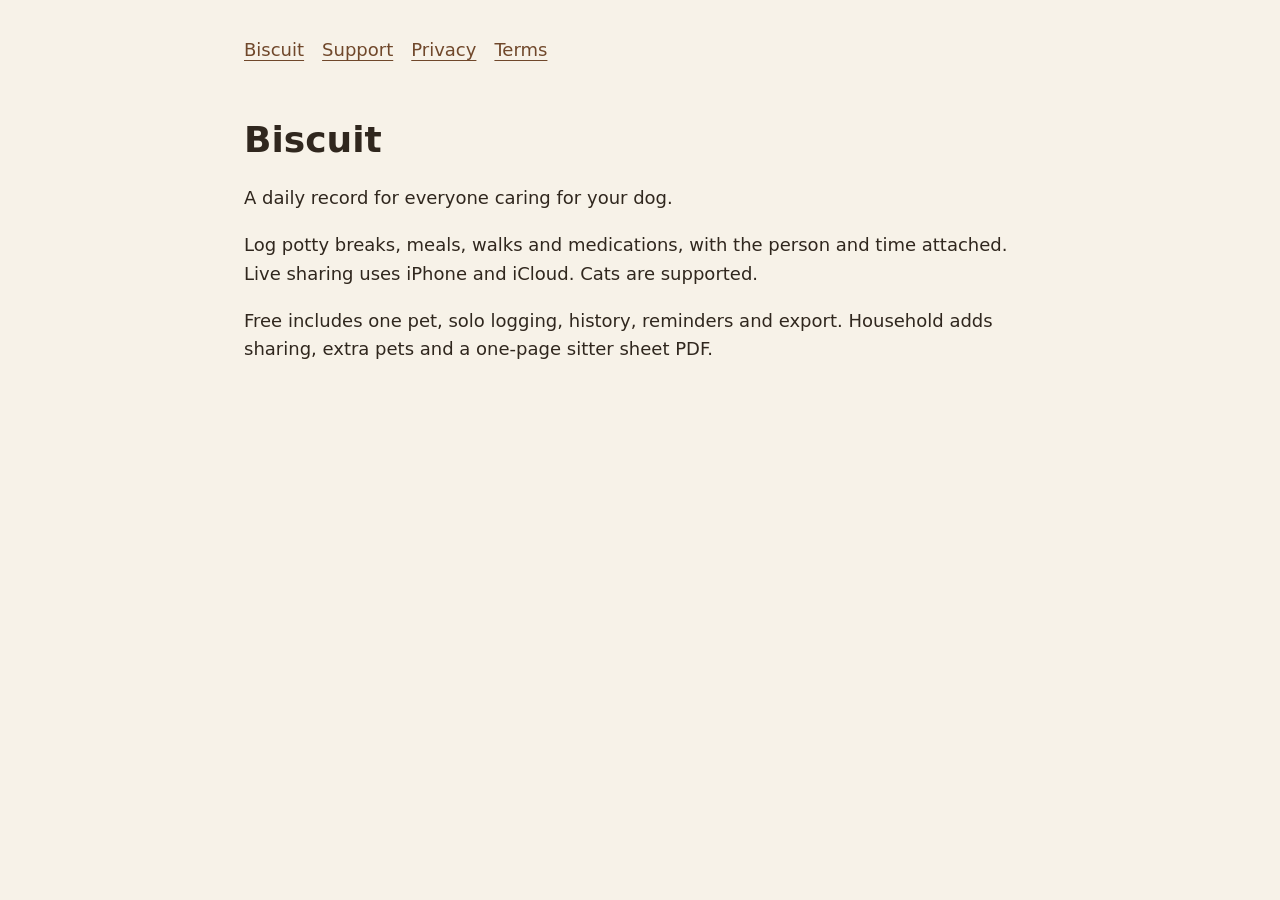
==== docs/index.html @ 678df480 "feat: Biscuit v1, shared pet care log with TestFlight suggestions" ====
<!doctype html>
<html lang="en"><head><meta charset="utf-8"><meta name="viewport" content="width=device-width,initial-scale=1"><title>Biscuit | Biscuit</title><link rel="stylesheet" href="style.css"></head><body><nav><a href="index.html">Biscuit</a><a href="support.html">Support</a><a href="privacy-policy.html">Privacy</a><a href="terms.html">Terms</a></nav><main><h1>Biscuit</h1><p>A daily record for everyone caring for your dog.</p><p>Log potty breaks, meals, walks and medications, with the person and time attached. Live sharing uses iPhone and iCloud. Cats are supported.</p><p>Free includes one pet, solo logging, history, reminders and export. Household adds sharing, extra pets and a one-page sitter sheet PDF.</p></main></body></html>
---- docs/style.css ----
:root { color-scheme: light dark; font: 18px/1.6 system-ui, sans-serif; background: #f7f2e8; color: #30271e; }
body { max-width: 44rem; margin: auto; padding: 2rem 1.25rem 4rem; }
a { color: #70482b; text-underline-offset: .2em; }
h1 { line-height: 1.15; } h2 { margin-top: 2rem; }
nav { display: flex; flex-wrap: wrap; gap: 1rem; margin-bottom: 3rem; }
@media (prefers-color-scheme: dark) { :root { background: #191816; color: #f0e7d7; } a { color: #e6b67d; } }
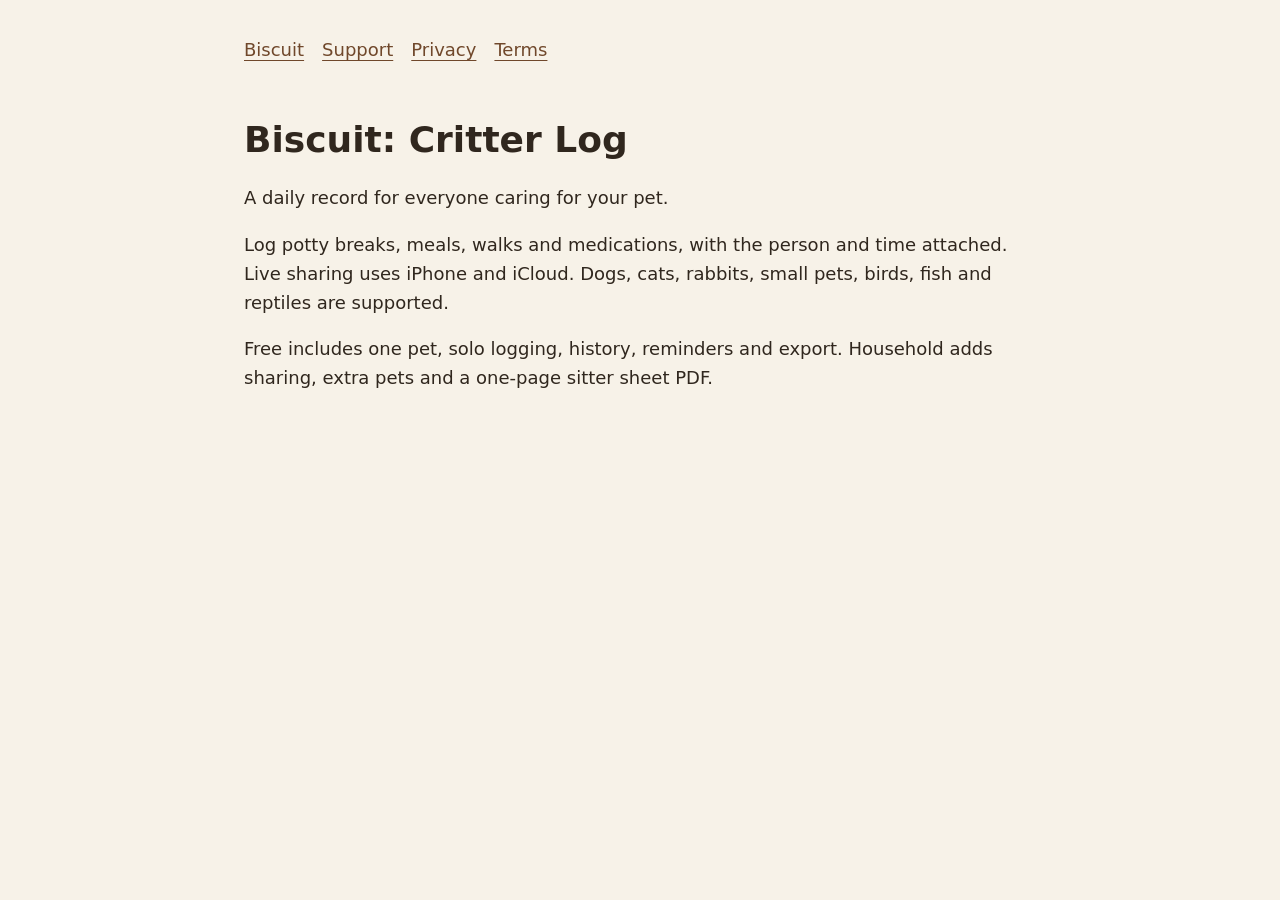
==== commit f1ae2bfe: "feat: rename to Biscuit: Critter Log and add more animal types (feedback #12) The pet picker now off" ====
--- a/docs/index.html
+++ b/docs/index.html
@@ -1,2 +1,2 @@
 <!doctype html>
-<html lang="en"><head><meta charset="utf-8"><meta name="viewport" content="width=device-width,initial-scale=1"><title>Biscuit | Biscuit</title><link rel="stylesheet" href="style.css"></head><body><nav><a href="index.html">Biscuit</a><a href="support.html">Support</a><a href="privacy-policy.html">Privacy</a><a href="terms.html">Terms</a></nav><main><h1>Biscuit</h1><p>A daily record for everyone caring for your dog.</p><p>Log potty breaks, meals, walks and medications, with the person and time attached. Live sharing uses iPhone and iCloud. Cats are supported.</p><p>Free includes one pet, solo logging, history, reminders and export. Household adds sharing, extra pets and a one-page sitter sheet PDF.</p></main></body></html>
+<html lang="en"><head><meta charset="utf-8"><meta name="viewport" content="width=device-width,initial-scale=1"><title>Biscuit | Biscuit</title><link rel="stylesheet" href="style.css"></head><body><nav><a href="index.html">Biscuit</a><a href="support.html">Support</a><a href="privacy-policy.html">Privacy</a><a href="terms.html">Terms</a></nav><main><h1>Biscuit: Critter Log</h1><p>A daily record for everyone caring for your pet.</p><p>Log potty breaks, meals, walks and medications, with the person and time attached. Live sharing uses iPhone and iCloud. Dogs, cats, rabbits, small pets, birds, fish and reptiles are supported.</p><p>Free includes one pet, solo logging, history, reminders and export. Household adds sharing, extra pets and a one-page sitter sheet PDF.</p></main></body></html>
